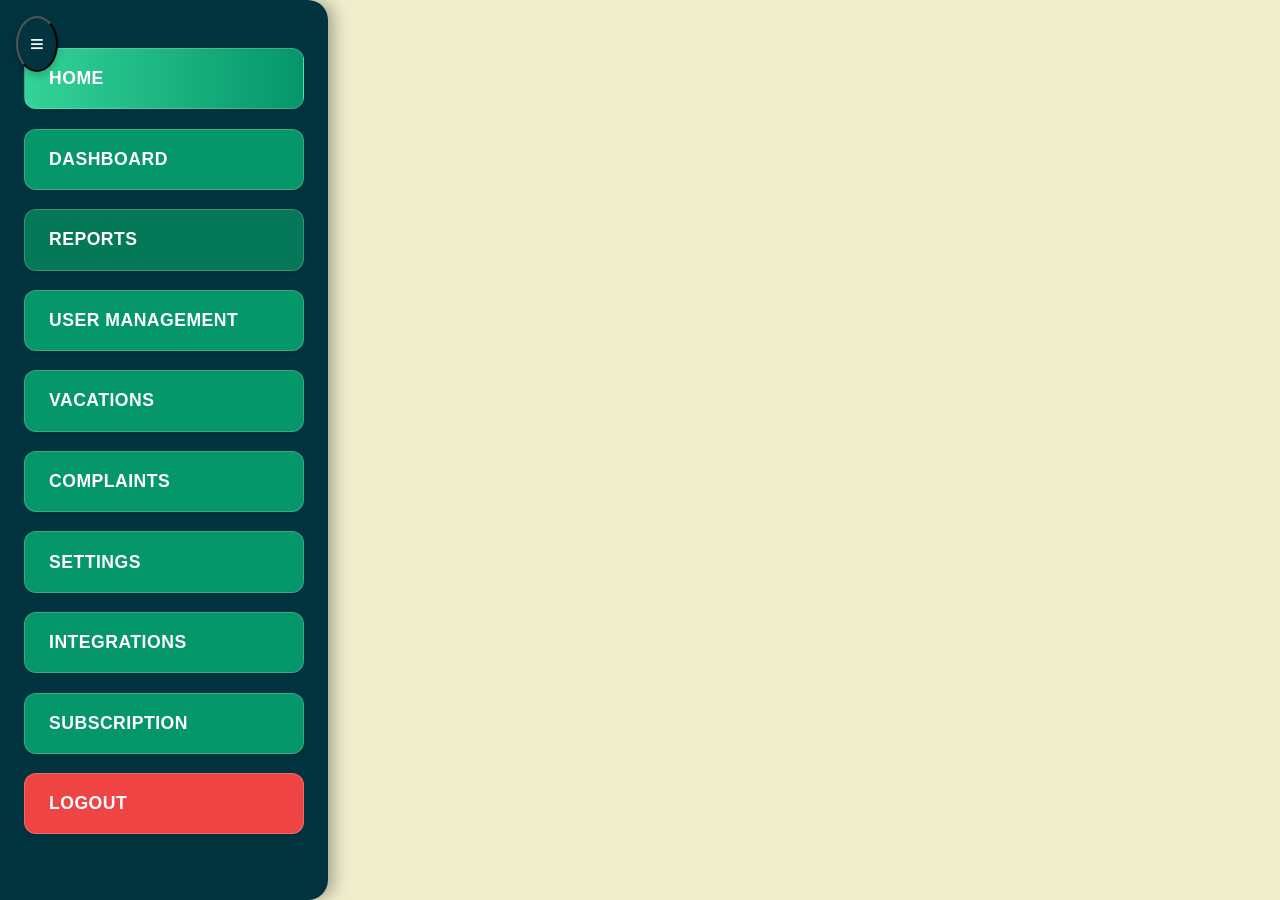
==== index.html @ b363f730 "feat : uplad mean fils for project" ====
<!DOCTYPE html>
<html lang="en">
<head>
    <meta charset="UTF-8">
    <meta name="viewport" content="width=device-width, initial-scale=1.0">
    <title> Next Employee Project</title>
    <link rel="stylesheet" href="style.css">
</head>
<body>
    <button id="toggle-sidebar" onclick="toggleSidebar()">≡</button>
    <nav id="sidebar">
        <div class="flex flex-col">
            <button id="home-btn" class="btn-primary" onclick="mockShowSection('home')">Home</button>
            <button id="dashboard-btn" class="btn-primary" onclick="mockShowSection('dashboard')">Dashboard</button>
            <button id="reports-btn" class="btn-primary" onclick="mockShowSection('reports')">Reports</button>
            <button id="user-mgmt-btn" class="btn-primary" onclick="mockShowSection('user-management')">User Management</button>
            <button class="btn-primary" onclick="mockShowSection('vacations')">Vacations</button>
            <button class="btn-primary" onclick="mockShowSection('complaints')">Complaints</button>
            <button class="btn-primary" onclick="mockShowSection('settings')">Settings</button>
            <button id="integrations-btn" class="btn-primary" onclick="mockShowSection('integrations')">Integrations</button>
            <button id="subscription-btn" class="btn-primary" onclick="mockShowSection('subscription')">Subscription</button>
            <button class="btn-danger" onclick="logout()">Logout</button>
        </div>
    </nav>





    <script></script>
</body>
</html>
---- style.css ----
body {
            background: #f0edcc;
            color: #111827;
            font-family: 'Inter', sans-serif;
        }
        .dark body {
            background: linear-gradient(to bottom, #064e3b, #022c22);
            color: #f3f4f6;
        }
        #sidebar {
            position: fixed;
            left: 0;
            top: 0;
            bottom: 0;
            width: 280px;
            background: #02343f;
            color: #e5e7eb;
            padding: 3rem 1.5rem;
            transform: translateX(0) scale(1); /* Visible by default */
            transition: transform 0.4s cubic-bezier(0.4, 0, 0.2, 1), scale 0.4s ease;
            z-index: 20;
            box-shadow: 6px 0 16px rgba(0,0,0,0.3);
            border-top-right-radius: 20px;
            border-bottom-right-radius: 20px;
            overflow-y: auto;
        }
        #sidebar button {
            display: flex;
            align-items: center;
            width: 100%;
            margin-bottom: 1.2rem;
            color: white;
            padding: 1.2rem 1.5rem;
            border-radius: 12px;
            text-align: left;
            font-weight: 600;
            font-size: 1.1rem;
            position: relative;
            overflow: hidden;
            transition: transform 0.3s ease;
            letter-spacing: 0.5px;
            text-transform: uppercase;
            border: 1px solid rgba(255,255,255,0.2);
            box-shadow: 0 2px 4px rgba(0,0,0,0.1);
        }
        #sidebar button:hover {
            transform: scale(1.13);
            cursor: pointer;
            box-shadow: 0 6px 14px rgba(0,0,0,0.3);
        }
        #home-btn {
            background: linear-gradient(to right, #34d399, #059669);
        }
        #dashboard-btn {
            background: #059669;
        }
        #reports-btn {
            background: #047857;
        }
        #toggle-sidebar {
            position: fixed;
            top: 1rem;
            left: 1rem;
            background: #02343f;
            color: white;
            padding: 0.75rem;
            border-radius: 50%;
            font-size: 1.5rem;
            z-index: 30;
            box-shadow: 0 4px 8px rgba(0,0,0,0.2);
            transition: all 0.3s ease;
        }
        #toggle-sidebar:hover {
            transform: rotate(90deg) scale(1.1);
            background: #011f27;
        }
        .btn-primary {
            background: #059669;
            color: white;
        }
        .btn-primary:hover {
            background: #10b981;
        }
        .btn-danger {
            background: #ef4444;
            color: white;
        }
        .btn-danger:hover {
            background: #dc2626;
        }
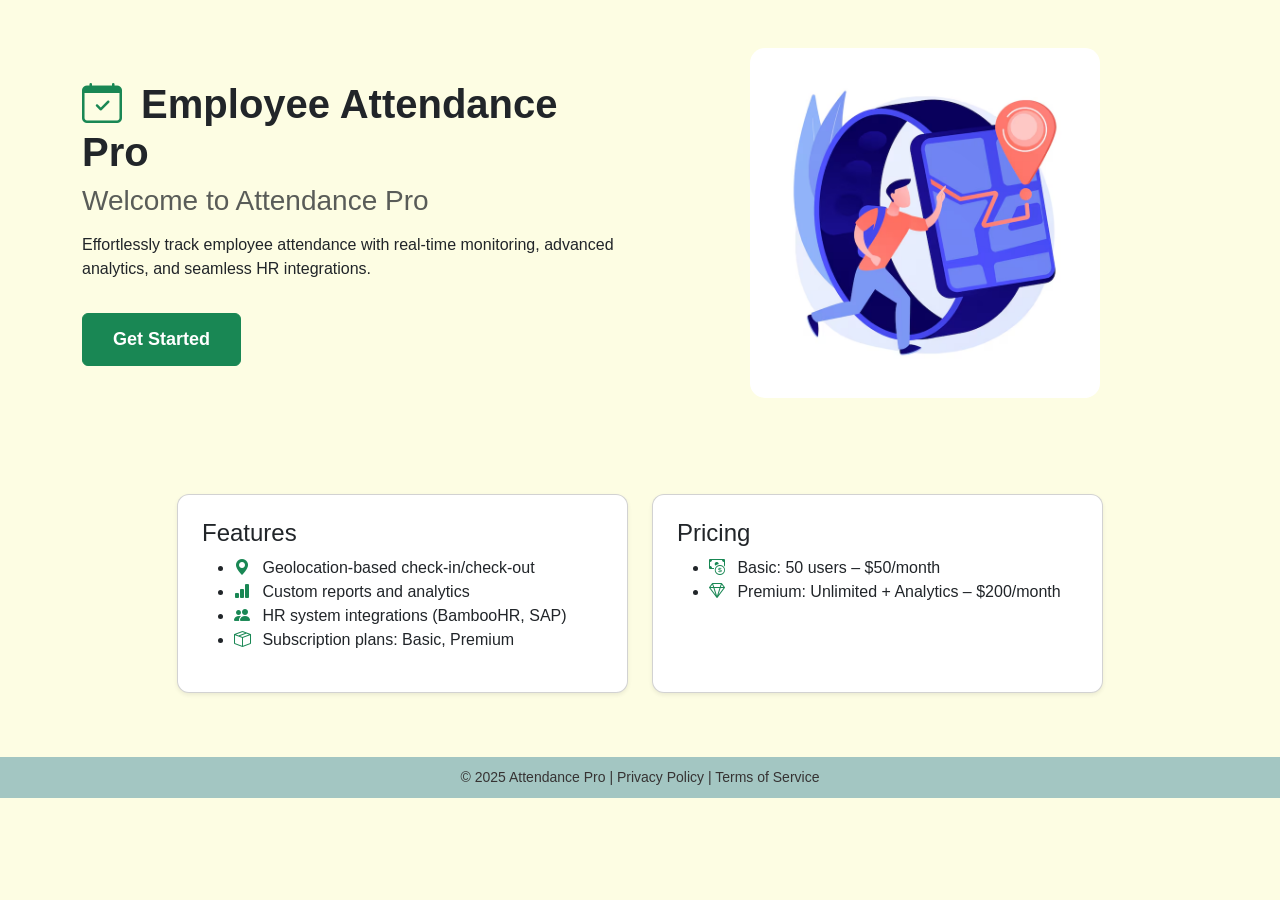
==== commit c742cc0e: "Rename home.html to index.html Rename : home.html to index.html" ====
--- a/index.html
+++ b/index.html
@@ -1,32 +1,120 @@
 <!DOCTYPE html>
 <html lang="en">
 <head>
-    <meta charset="UTF-8">
-    <meta name="viewport" content="width=device-width, initial-scale=1.0">
-    <title> Next Employee Project</title>
-    <link rel="stylesheet" href="style.css">
+  <meta charset="UTF-8">
+  <meta name="viewport" content="width=device-width, initial-scale=1.0">
+  <title>Employee Attendance Pro</title>
+  <link href="https://cdn.jsdelivr.net/npm/bootstrap@5.3.0/dist/css/bootstrap.min.css" rel="stylesheet">
+  <link href="https://unpkg.com/aos@2.3.1/dist/aos.css" rel="stylesheet">
+  <link rel="stylesheet" href="https://cdn.jsdelivr.net/npm/bootstrap-icons/font/bootstrap-icons.css">
+  <style>
+    body {
+      background-color: #fdfde3;
+      font-family: 'Segoe UI', sans-serif;
+    }
+    header {
+      padding: 80px 20px;
+    }
+    h1 {
+      font-weight: bold;
+    }
+    .btn-success {
+      padding: 12px 30px;
+      font-size: 18px;
+      font-weight: 600;
+    }
+    .card {
+      border-radius: 12px;
+    }
+    footer {
+      background: #5d9ca98f;
+      color: rgb(54, 51, 51);
+      padding: 10px;
+      font-size: 14px;
+    }
+
+    /* Animation */
+    .floating {
+        border-radius: 15px;
+      animation: float 3s ease-in-out infinite;
+    }
+    @keyframes float {
+      0%, 100% {
+        transform: translateY(0);
+      }
+      50% {
+        transform: translateY(-20px);
+      }
+    }
+  </style>
 </head>
 <body>
-    <button id="toggle-sidebar" onclick="toggleSidebar()">≡</button>
-    <nav id="sidebar">
-        <div class="flex flex-col">
-            <button id="home-btn" class="btn-primary" onclick="mockShowSection('home')">Home</button>
-            <button id="dashboard-btn" class="btn-primary" onclick="mockShowSection('dashboard')">Dashboard</button>
-            <button id="reports-btn" class="btn-primary" onclick="mockShowSection('reports')">Reports</button>
-            <button id="user-mgmt-btn" class="btn-primary" onclick="mockShowSection('user-management')">User Management</button>
-            <button class="btn-primary" onclick="mockShowSection('vacations')">Vacations</button>
-            <button class="btn-primary" onclick="mockShowSection('complaints')">Complaints</button>
-            <button class="btn-primary" onclick="mockShowSection('settings')">Settings</button>
-            <button id="integrations-btn" class="btn-primary" onclick="mockShowSection('integrations')">Integrations</button>
-            <button id="subscription-btn" class="btn-primary" onclick="mockShowSection('subscription')">Subscription</button>
-            <button class="btn-danger" onclick="logout()">Logout</button>
+
+  <!-- Hero Section -->
+  <header class="container py-5" data-aos="fade-down">
+    <div class="row align-items-center">
+      <!-- Text -->
+      <div class="col-md-6 text-center text-md-start">
+        <h1>
+          <i class="bi bi-calendar-check text-success me-2"></i> 
+          Employee Attendance Pro
+        </h1>
+        <h3 class="text-muted">Welcome to Attendance Pro</h3>
+        <p class="mt-3">
+          Effortlessly track employee attendance with real-time monitoring, 
+          advanced analytics, and seamless HR integrations.
+        </p>
+        <a href="#" class="btn btn-success mt-3">Get Started</a>
+      </div>
+
+      <!-- Image -->
+      <div class="col-md-6 text-center mt-4 mt-md-0">
+        <img src="image1.avif" 
+             alt="Attendance Illustration" 
+             class="img-fluid floating" style="max-width: 350px;">
+      </div>
+    </div>
+  </header>
+
+  <!-- Features Section -->
+  <section id="features" class="container my-5">
+    <div class="row justify-content-center" data-aos="fade-up">
+      <div class="col-md-5 mb-3">
+        <div class="card p-4 shadow-sm h-100">
+          <h4>Features</h4>
+          <ul>
+            <li><i class="bi bi-geo-alt-fill text-success me-2"></i> Geolocation-based check-in/check-out</li>
+            <li><i class="bi bi-bar-chart-fill text-success me-2"></i> Custom reports and analytics</li>
+            <li><i class="bi bi-people-fill text-success me-2"></i> HR system integrations (BambooHR, SAP)</li>
+            <li><i class="bi bi-box-seam text-success me-2"></i> Subscription plans: Basic, Premium</li>
+          </ul>
         </div>
-    </nav>
+      </div>
+      <div class="col-md-5 mb-3">
+        <div class="card p-4 shadow-sm h-100">
+          <h4>Pricing</h4>
+          <ul>
+            <li><i class="bi bi-cash-coin text-success me-2"></i> Basic: 50 users – $50/month</li>
+            <li><i class="bi bi-gem text-success me-2"></i> Premium: Unlimited + Analytics – $200/month</li>
+          </ul>
+        </div>
+      </div>
+    </div>
+  </section>
 
+  <!-- Footer -->
+  <footer class="text-center">
+    © 2025 Attendance Pro | Privacy Policy | Terms of Service
+  </footer>
 
-
-
-
-    <script></script>
+  <!-- Scripts -->
+  <script src="https://cdn.jsdelivr.net/npm/bootstrap@5.3.0/dist/js/bootstrap.bundle.min.js"></script>
+  <script src="https://unpkg.com/aos@2.3.1/dist/aos.js"></script>
+  <script>
+    AOS.init({
+      duration: 1000,
+      once: true
+    });
+  </script>
 </body>
-</html>+</html>
